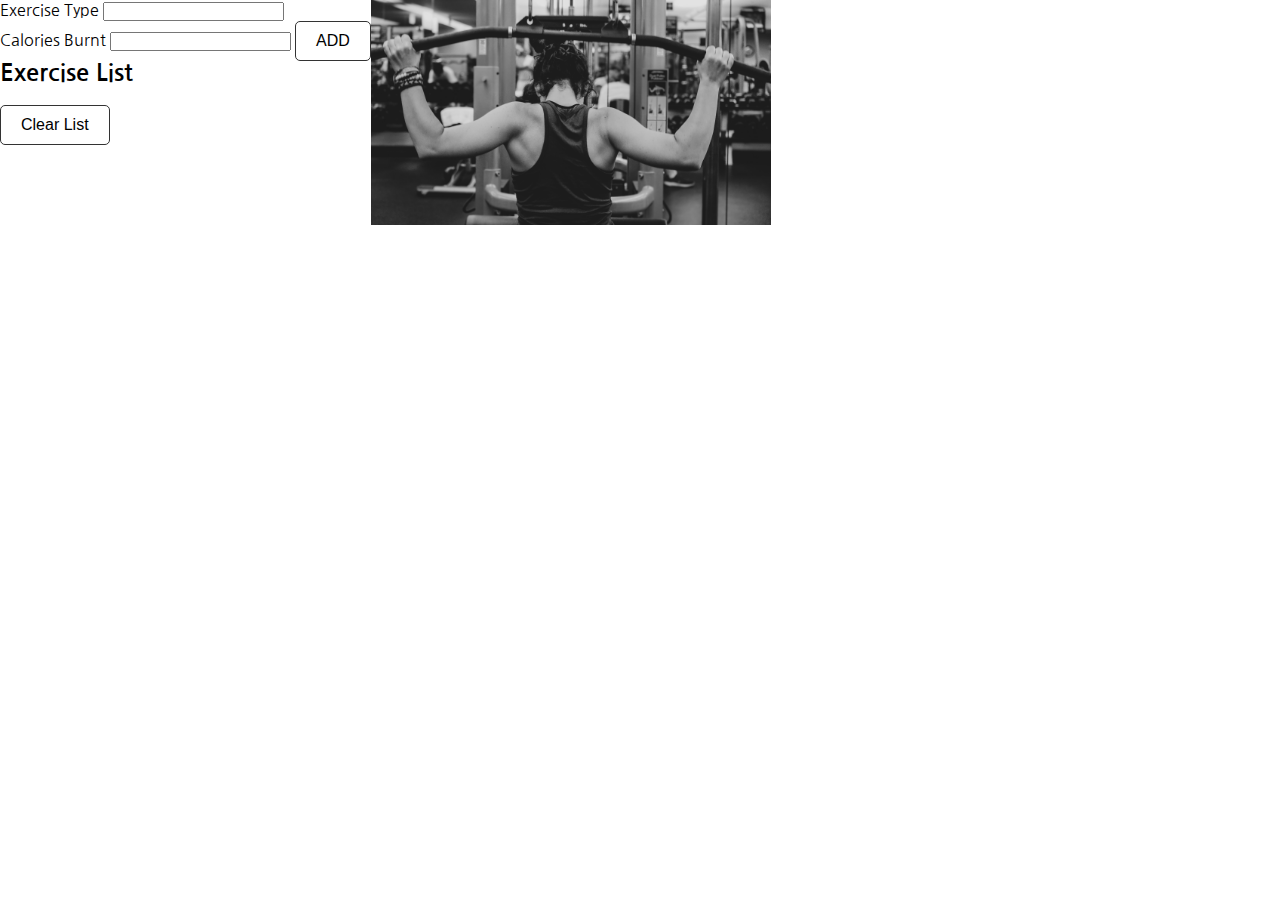
==== DOM event practice/index.html @ 0aafa697 "initial commit" ====
<!DOCTYPE html>
<html lang="en">
<head>
    <meta charset="UTF-8">
    <title>DOM Event Practice</title>
    <link rel="stylesheet" type="text/css" href="css/style.css">
    <link href="https://fonts.googleapis.com/css2?family=Nanum+Gothic&display=swap" rel="stylesheet">
</head>
<body>
   <section class='flex-columns'>
       <div class="row">
           <div class="column">

               <form id='column-1'>
                   <div>
                       <label for='name'>Exercise Type</label>
                       <input type='text' id='name' name='name'>
                   </div>
                   <div>
                       <label for='quantity'>Calories Burnt</label>
                       <input type='number' id='quantity' name='quantity' min='1'>
                       <button id='btn1' class='btn'>ADD</button>
                   </div>
                   <div>
                       <h2>Exercise List</h2>
                       <Ul id='ul'>
                           <li></li>

                       </Ul>
                       <button id='btn2' class='btn'>Clear List</button>
                   </div>
               </form>
               <div class="column-img">
                   <img src="photo/catherine-heath-DBhIAuHyjPM-unsplash.jpg" alt="lady-workingout" class="mainImage">
               </div>
           </div>
       </div>
   </section>

</body>
<script type="text/javascript" src="./js/file.js" ></script>
</html>
---- DOM event practice/css/style.css ----
* {
    box-sizing: border-box;
    padding: 0;
    margin: 0;
}

body {
    font-family: Nanum Gothic, sans-serif;
    background-color: #fff;

}


}

.flex-columns .row {
    display: flex;
    flex-direction: row;
    width: 100%;
}

.flex-columns .column {
    display: flex;
}

.flex-columns .column .column-1 {
    display: flex;
    background: #f4f4f4;


}

.flex-columns .column .column-img {
    width: 400px;
    height: 400px;
    object-fit:

}

.flex-columns .column .column-img .mainImage {
    max-height: 100%;
    max-width: 100%;
}


.btn {
    background: transparent;
    border: 1px solid #333;
    padding: 10px 20px;
    font-size: 16px;
    border-radius: 5px
}
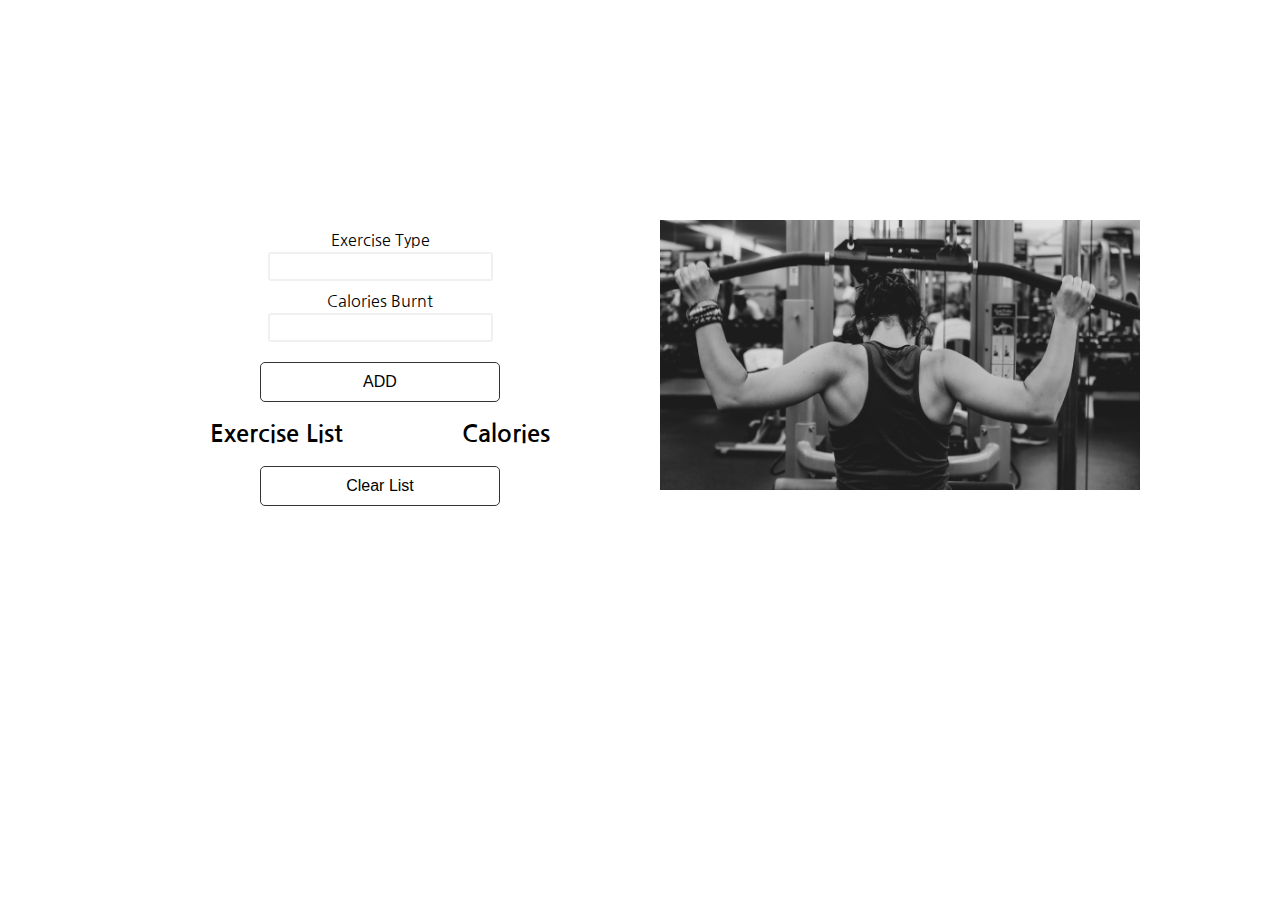
==== commit 65d6d23c: "Updated code" ====
--- a/DOM event practice/index.html
+++ b/DOM event practice/index.html
@@ -8,35 +8,45 @@
 </head>
 <body>
    <section class='flex-columns'>
-       <div class="row">
-           <div class="column">
 
-               <form id='column-1'>
-                   <div>
-                       <label for='name'>Exercise Type</label>
-                       <input type='text' id='name' name='name'>
-                   </div>
-                   <div>
-                       <label for='quantity'>Calories Burnt</label>
-                       <input type='number' id='quantity' name='quantity' min='1'>
-                       <button id='btn1' class='btn'>ADD</button>
-                   </div>
-                   <div>
-                       <h2>Exercise List</h2>
-                       <Ul id='ul'>
-                           <li></li>
+        <div class="column">
+            <form id='column-1'>
+                <div class="item">
+                    <label for='name'>Exercise Type</label>
+                    <input type='text' id='name' name='name'>
+                </div>
+                <div class="item">
+                    <label for='quantity'>Calories Burnt</label>
+                    <input type='number' id='quantity' name='quantity' min='1'>
+                </div>
+                <button class="item btn" id='btn1'>ADD</button>
 
-                       </Ul>
-                       <button id='btn2' class='btn'>Clear List</button>
-                   </div>
-               </form>
-               <div class="column-img">
-                   <img src="photo/catherine-heath-DBhIAuHyjPM-unsplash.jpg" alt="lady-workingout" class="mainImage">
-               </div>
+                <div class="item item-2">
+                   <div class="list-1">
+                        <h2>Exercise List</h2>
+                        <Ul id='ul'>
+                        <li></li>
+                        </Ul>
+                    </div>
+                    <div class="list-2">
+                        <h2>Calories</h2>
+                        <ul id="ul2">
+                        <li></li>
+                        </ul>
+                    </div>
+                </div>
+                <button class="item btn" id='btn2'>Clear List</button>
+            </form>
+       </div>
+       <div class="column">
+            <div class="column-img">
+               <img src="photo/catherine-heath-DBhIAuHyjPM-unsplash.jpg" alt="lady-workingout" class="mainImage">
            </div>
        </div>
+
    </section>
 
-</body>
-<script type="text/javascript" src="./js/file.js" ></script>
-</html>
+    <script type="text/javascript" src="./js/file.js"></script>
+
+   </body>
+   </html>
--- a/DOM event practice/css/style.css
+++ b/DOM event practice/css/style.css
@@ -7,39 +7,60 @@
 body {
     font-family: Nanum Gothic, sans-serif;
     background-color: #fff;
+    display: flex;
+    justify-content: center;
+}
+
+ul {
+    list-style: none;
+}
+
+
+
+.flex-columns {
+    display: flex;
+    padding: 200px
+
+}
+
+.column {
+
+    width: 500px;
+    margin: 10px;
+    padding: 10px;
+    text-align: center;
+}
+
+
+
+.item {
+
+    margin: 10px;
+}
+
+.item-2 {
+    display: flex;
+    justify-content: space-around;
 
 }
 
 
+label {
+    display: block;
+    padding-bottom: 2px;
 }
-
-.flex-columns .row {
-    display: flex;
-    flex-direction: row;
-    width: 100%;
-}
-
-.flex-columns .column {
-    display: flex;
-}
-
-.flex-columns .column .column-1 {
-    display: flex;
-    background: #f4f4f4;
-
+input {
+    width: 15em;
+    border: 2px solid #f0f0f0;
+    padding: 4px;
+    border-radius: 3px;
+    font-size: 15px
 
 }
 
-.flex-columns .column .column-img {
-    width: 400px;
-    height: 400px;
-    object-fit:
+img {
+    width: 100%;
 
-}
-
-.flex-columns .column .column-img .mainImage {
-    max-height: 100%;
-    max-width: 100%;
 }
 
 
@@ -48,5 +69,12 @@
     border: 1px solid #333;
     padding: 10px 20px;
     font-size: 16px;
-    border-radius: 5px
+    border-radius: 5px;
+    width: 15em
 }
+
+.btn:hover {
+    cursor: pointer;
+    background-color: #70706e;
+    color: #fff;
+}
